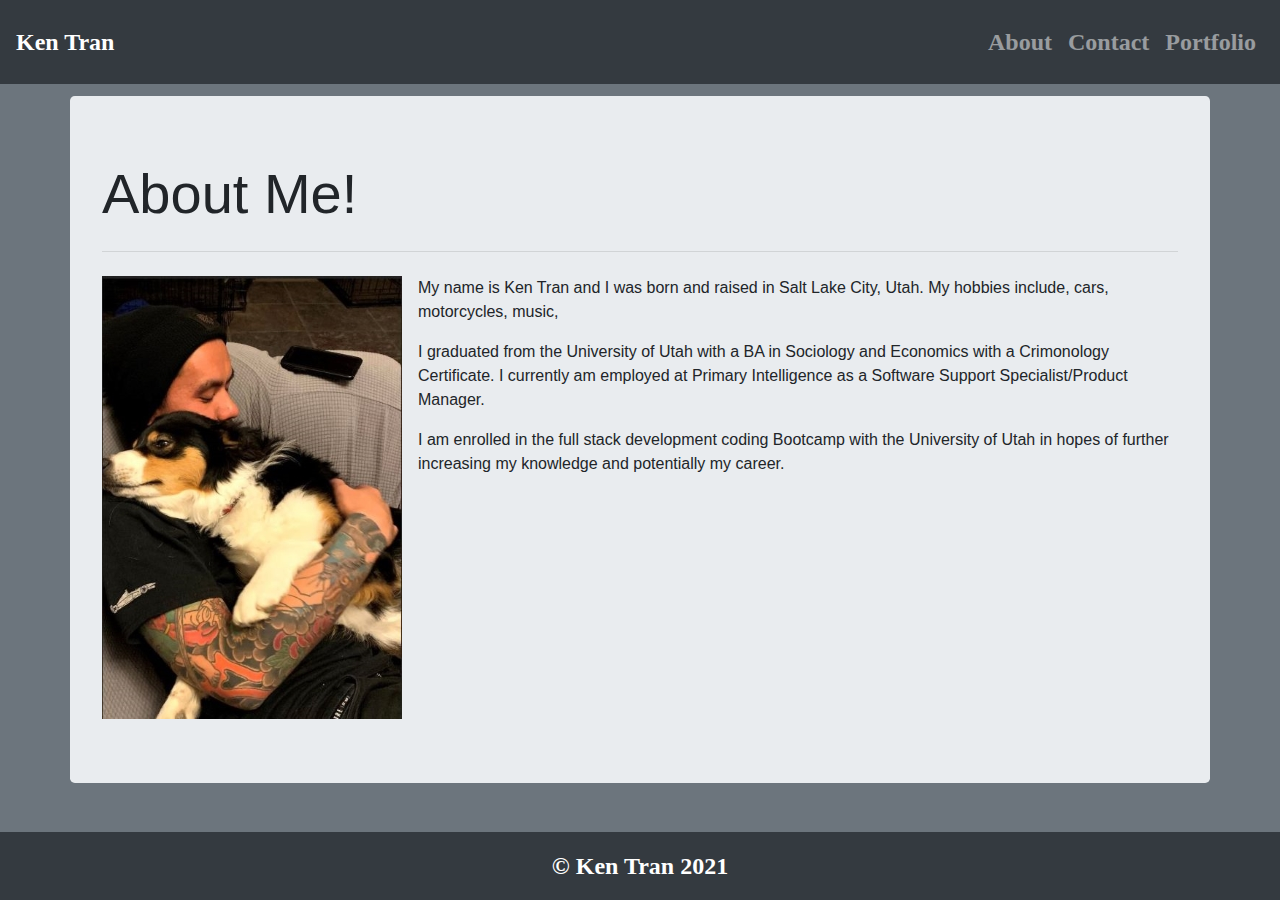
==== index.html @ 5e4cacc1 "Working on updating portfolio." ====
<!doctype html>
<html lang="en">

<head>
    <title>About</title>
    <!-- Required meta tags -->
    <meta charset="utf-8">
    <meta name="viewport" content="width=device-width, initial-scale=1, shrink-to-fit=no">
    <!-- Bootstrap CSS -->
    <link rel="stylesheet" href="https://stackpath.bootstrapcdn.com/bootstrap/4.3.1/css/bootstrap.min.css"
        integrity="sha384-ggOyR0iXCbMQv3Xipma34MD+dH/1fQ784/j6cY/iJTQUOhcWr7x9JvoRxT2MZw1T" crossorigin="anonymous">
    <link rel="stylesheet" href="index.css">
</head>

<body class="p-5 mb-2 bg-secondary">
    <!-- Header & Nav -->
    <header class="navbar fixed-top navbar-expand-md navbar-dark bg-dark text-white">
        <span class="navbar-text text-white">Ken Tran</span>
        <button class="navbar-toggler" type="button" data-toggle="collapse" data-target="#navbarNavAltMarkup"
            aria-controls="navbarNavAltMarkup" aria-expanded="false" aria-label="Toggle navigation">
            <span class="navbar-toggler-icon"></span>
        </button>
        <nav class="collapse navbar-collapse justify-content-end" id="navbarNavAltMarkup">
            <ul class="navbar-nav">
                <li class="navbar-text"><a class="nav-link" href="index.html">About</a></li>
                <li class="navbar-text"><a class="nav-link" href="contact.html">Contact</a></li>
                <li class="navbar-text"><a class="nav-link" href="portfolio.html">Portfolio</a></li>
            </ul>
        </nav>
    </header>
    <!-- Main content -->
    <main class="jumbotron container my-5">
        <h1 class="display-4">About Me!</h1>
        <hr class="my-4">
        <section class="row">
            <section class="col-sm-12">
                <img src="images/doggo.JPG" class="float-left mr-3" alt="Doggo and I">
                <p>
                    My name is Ken Tran and I was born and raised in Salt Lake City, Utah. My hobbies include, cars, motorcycles, music,
                </p>
                <p>I graduated from the University of Utah with a BA in Sociology and Economics with a Crimonology
                    Certificate. I currently am employed at Primary Intelligence as a Software Support
                    Specialist/Product Manager.
                </p>
                <p>
                    I am enrolled in the full stack development coding Bootcamp with the University of Utah in hopes of further increasing my
                    knowledge and potentially my career.
                </p>
                
            </section>
        </section>
    </main>
    <!-- Footer -->
    <footer class="navbar fixed-bottom justify-content-center bg-dark text-white">
        <span class="navbar-text text-center">
            &copy; Ken Tran 2021
        </span>
    </footer>
    <!-- Optional JavaScript -->
    <!-- jQuery first, then Popper.js, then Bootstrap JS -->
    <script src="https://code.jquery.com/jquery-3.3.1.slim.min.js"
        integrity="sha384-q8i/X+965DzO0rT7abK41JStQIAqVgRVzpbzo5smXKp4YfRvH+8abtTE1Pi6jizo"
        crossorigin="anonymous"></script>
    <script src="https://cdnjs.cloudflare.com/ajax/libs/popper.js/1.14.7/umd/popper.min.js"
        integrity="sha384-UO2eT0CpHqdSJQ6hJty5KVphtPhzWj9WO1clHTMGa3JDZwrnQq4sF86dIHNDz0W1"
        crossorigin="anonymous"></script>
    <script src="https://stackpath.bootstrapcdn.com/bootstrap/4.3.1/js/bootstrap.min.js"
        integrity="sha384-JjSmVgyd0p3pXB1rRibZUAYoIIy6OrQ6VrjIEaFf/nJGzIxFDsf4x0xIM+B07jRM"
        crossorigin="anonymous"></script>
</body>

</html>
---- index.css ----
.navbar-text {
    font-weight: bold;
    font-family: Cambria, Cochin, Georgia, Times, 'Times New Roman', serif;
    font-size: x-large;
}
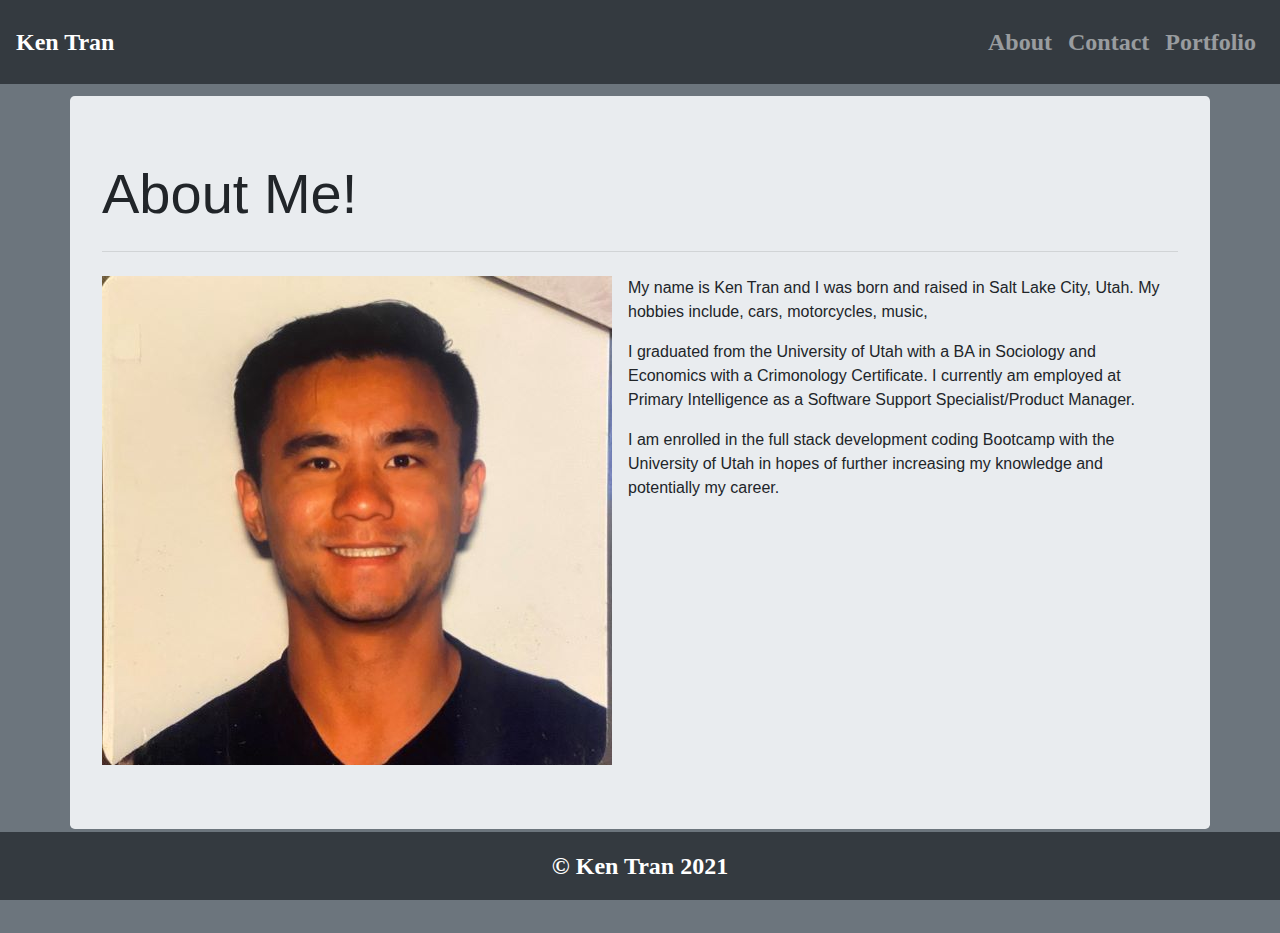
==== commit 638e46da: "Adding new photo." ====
--- a/index.html
+++ b/index.html
@@ -34,7 +34,7 @@
         <hr class="my-4">
         <section class="row">
             <section class="col-sm-12">
-                <img src="images/doggo.JPG" class="float-left mr-3" alt="Doggo and I">
+                <img src="images/passport-photo-thumbnail.jpg" class="float-left mr-3" alt="Doggo and I">
                 <p>
                     My name is Ken Tran and I was born and raised in Salt Lake City, Utah. My hobbies include, cars, motorcycles, music,
                 </p>
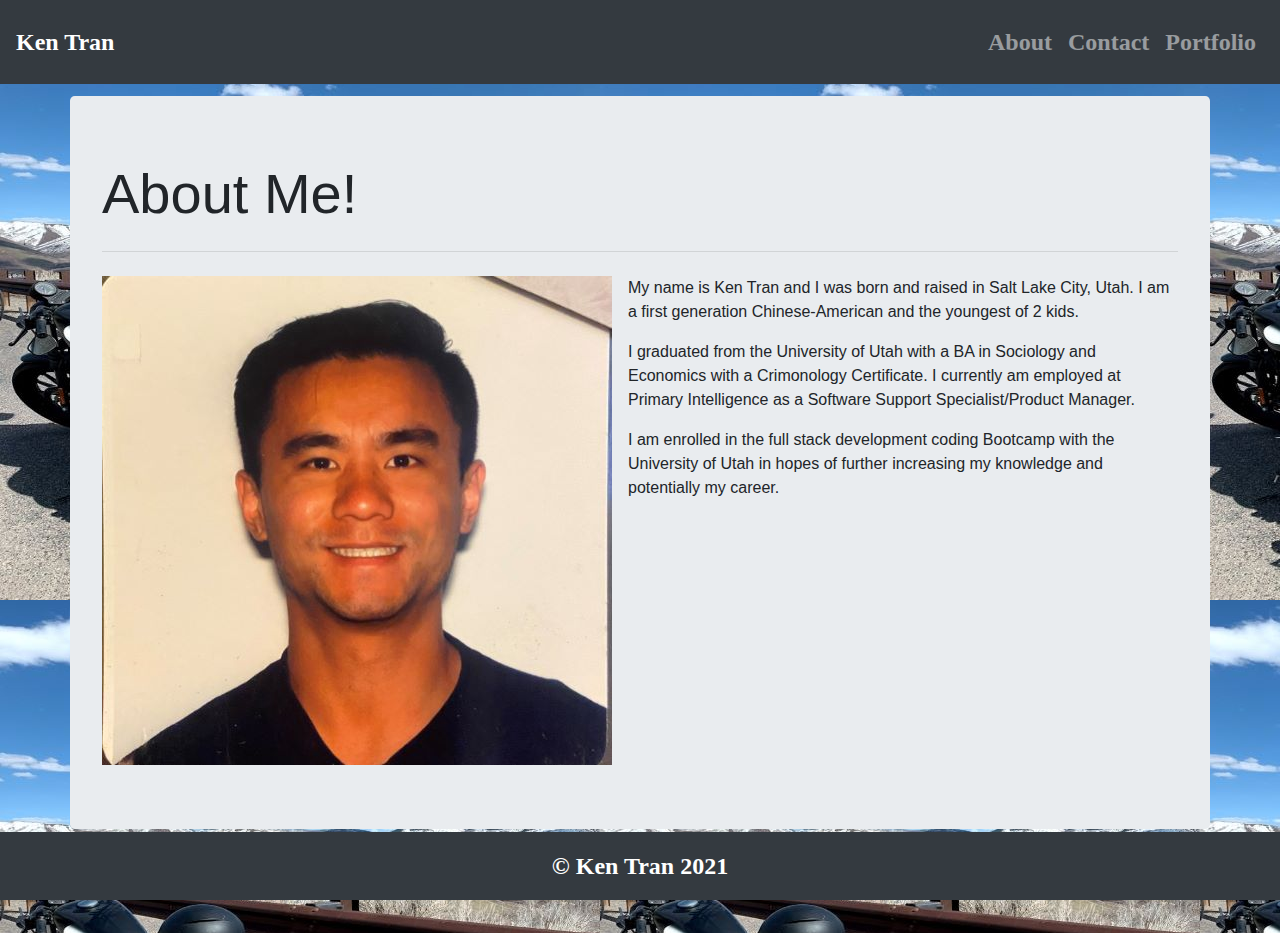
==== commit 4da7f36f: "Adding links to the portfolio." ====
--- a/index.html
+++ b/index.html
@@ -12,7 +12,7 @@
     <link rel="stylesheet" href="index.css">
 </head>
 
-<body class="p-5 mb-2 bg-secondary">
+<body class="p-5 mb-2">
     <!-- Header & Nav -->
     <header class="navbar fixed-top navbar-expand-md navbar-dark bg-dark text-white">
         <span class="navbar-text text-white">Ken Tran</span>
@@ -36,17 +36,17 @@
             <section class="col-sm-12">
                 <img src="images/passport-photo-thumbnail.jpg" class="float-left mr-3" alt="Doggo and I">
                 <p>
-                    My name is Ken Tran and I was born and raised in Salt Lake City, Utah. My hobbies include, cars, motorcycles, music,
+                    My name is Ken Tran and I was born and raised in Salt Lake City, Utah. I am a first generation Chinese-American and the youngest of 2 kids.
                 </p>
                 <p>I graduated from the University of Utah with a BA in Sociology and Economics with a Crimonology
                     Certificate. I currently am employed at Primary Intelligence as a Software Support
                     Specialist/Product Manager.
                 </p>
                 <p>
-                    I am enrolled in the full stack development coding Bootcamp with the University of Utah in hopes of further increasing my
+                    I am enrolled in the full stack development coding Bootcamp with the University of Utah in hopes of
+                    further increasing my
                     knowledge and potentially my career.
                 </p>
-                
             </section>
         </section>
     </main>
--- a/index.css
+++ b/index.css
@@ -2,4 +2,19 @@
     font-weight: bold;
     font-family: Cambria, Cochin, Georgia, Times, 'Times New Roman', serif;
     font-size: x-large;
+}
+
+body {
+    background-image: url(images/moto.jpg)
+}
+
+.card-title {
+    font-weight: bold;
+    font-size: x-large;
+    font-family: Cambria, Cochin, Georgia, Times, 'Times New Roman', serif;
+}
+
+.card-text {
+    font-weight: bold;
+    font-family: Cambria, Cochin, Georgia, Times, 'Times New Roman', serif;
 }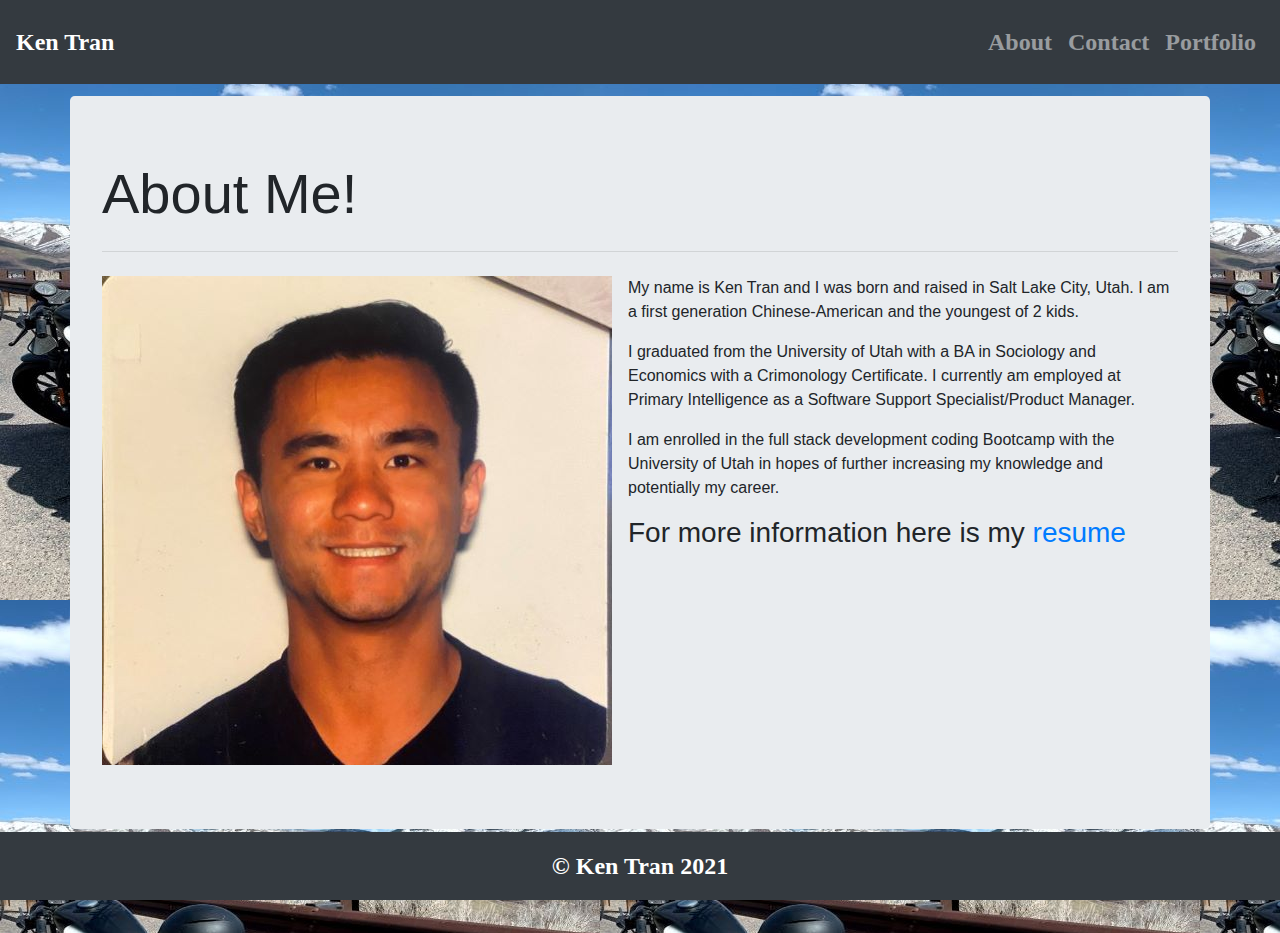
==== commit c27f0ff6: "Adding in resume PDF." ====
--- a/index.html
+++ b/index.html
@@ -47,6 +47,8 @@
                     further increasing my
                     knowledge and potentially my career.
                 </p>
+
+                <h3>For more information here is my <a href="images/resume.pdf">resume</a></h3>
             </section>
         </section>
     </main>
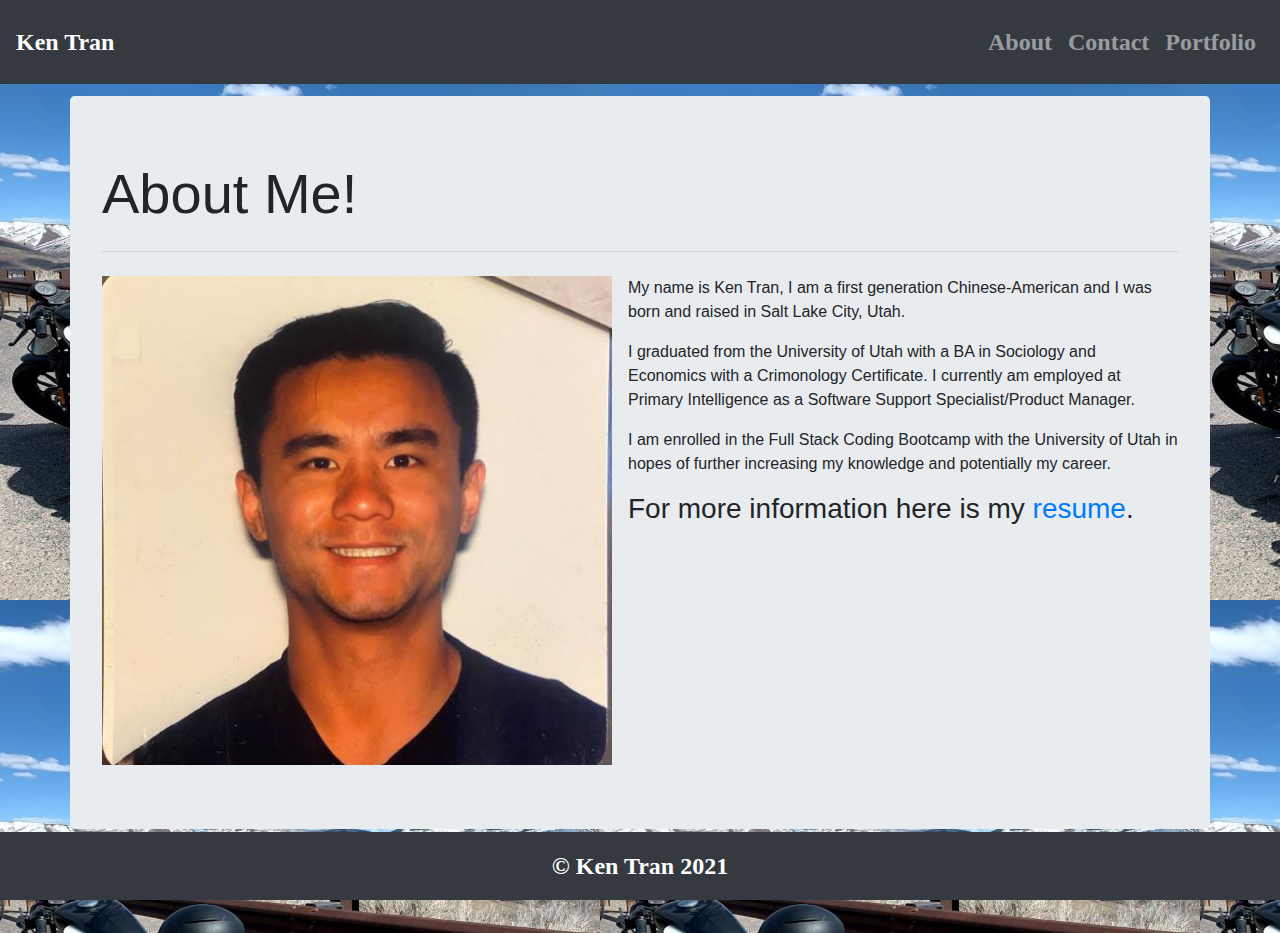
==== commit 5442d1bb: "Fixed resume link." ====
--- a/index.html
+++ b/index.html
@@ -36,19 +36,18 @@
             <section class="col-sm-12">
                 <img src="images/passport-photo-thumbnail.jpg" class="float-left mr-3" alt="Doggo and I">
                 <p>
-                    My name is Ken Tran and I was born and raised in Salt Lake City, Utah. I am a first generation Chinese-American and the youngest of 2 kids.
+                    My name is Ken Tran, I am a first generation Chinese-American and I was born and raised in Salt Lake City, Utah. 
                 </p>
                 <p>I graduated from the University of Utah with a BA in Sociology and Economics with a Crimonology
                     Certificate. I currently am employed at Primary Intelligence as a Software Support
                     Specialist/Product Manager.
                 </p>
                 <p>
-                    I am enrolled in the full stack development coding Bootcamp with the University of Utah in hopes of
-                    further increasing my
-                    knowledge and potentially my career.
+                    I am enrolled in the Full Stack Coding Bootcamp with the University of Utah in hopes of
+                    further increasing my knowledge and potentially my career.
                 </p>
 
-                <h3>For more information here is my <a href="images/resume.pdf">resume</a></h3>
+                <h3>For more information here is my <a href="images/resume.pdf">resume</a>.</h3>
             </section>
         </section>
     </main>
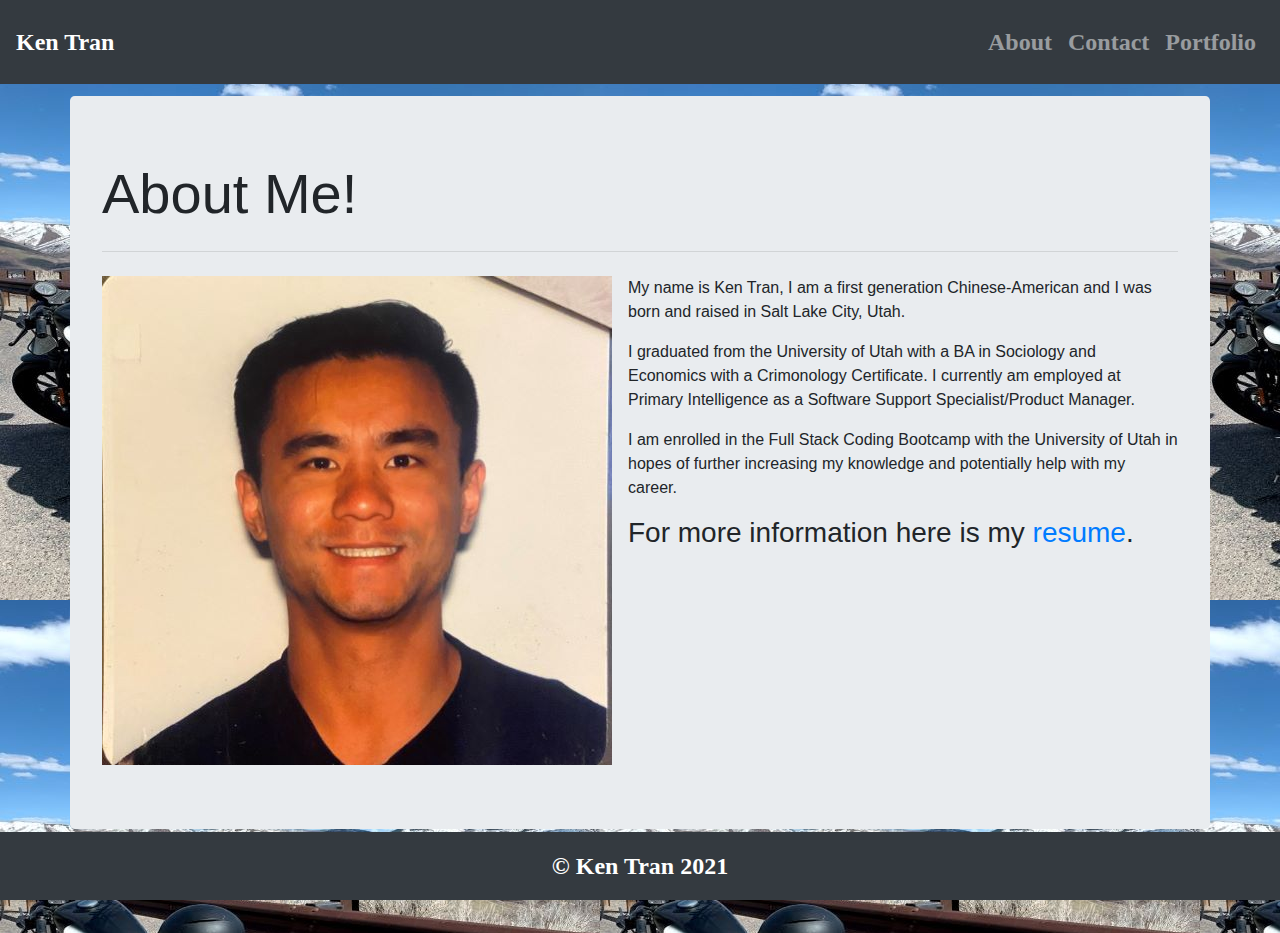
==== commit 73da07de: "Editing the index.html" ====
--- a/index.html
+++ b/index.html
@@ -44,7 +44,7 @@
                 </p>
                 <p>
                     I am enrolled in the Full Stack Coding Bootcamp with the University of Utah in hopes of
-                    further increasing my knowledge and potentially my career.
+                    further increasing my knowledge and potentially help with my career.
                 </p>
 
                 <h3>For more information here is my <a href="images/resume.pdf">resume</a>.</h3>
